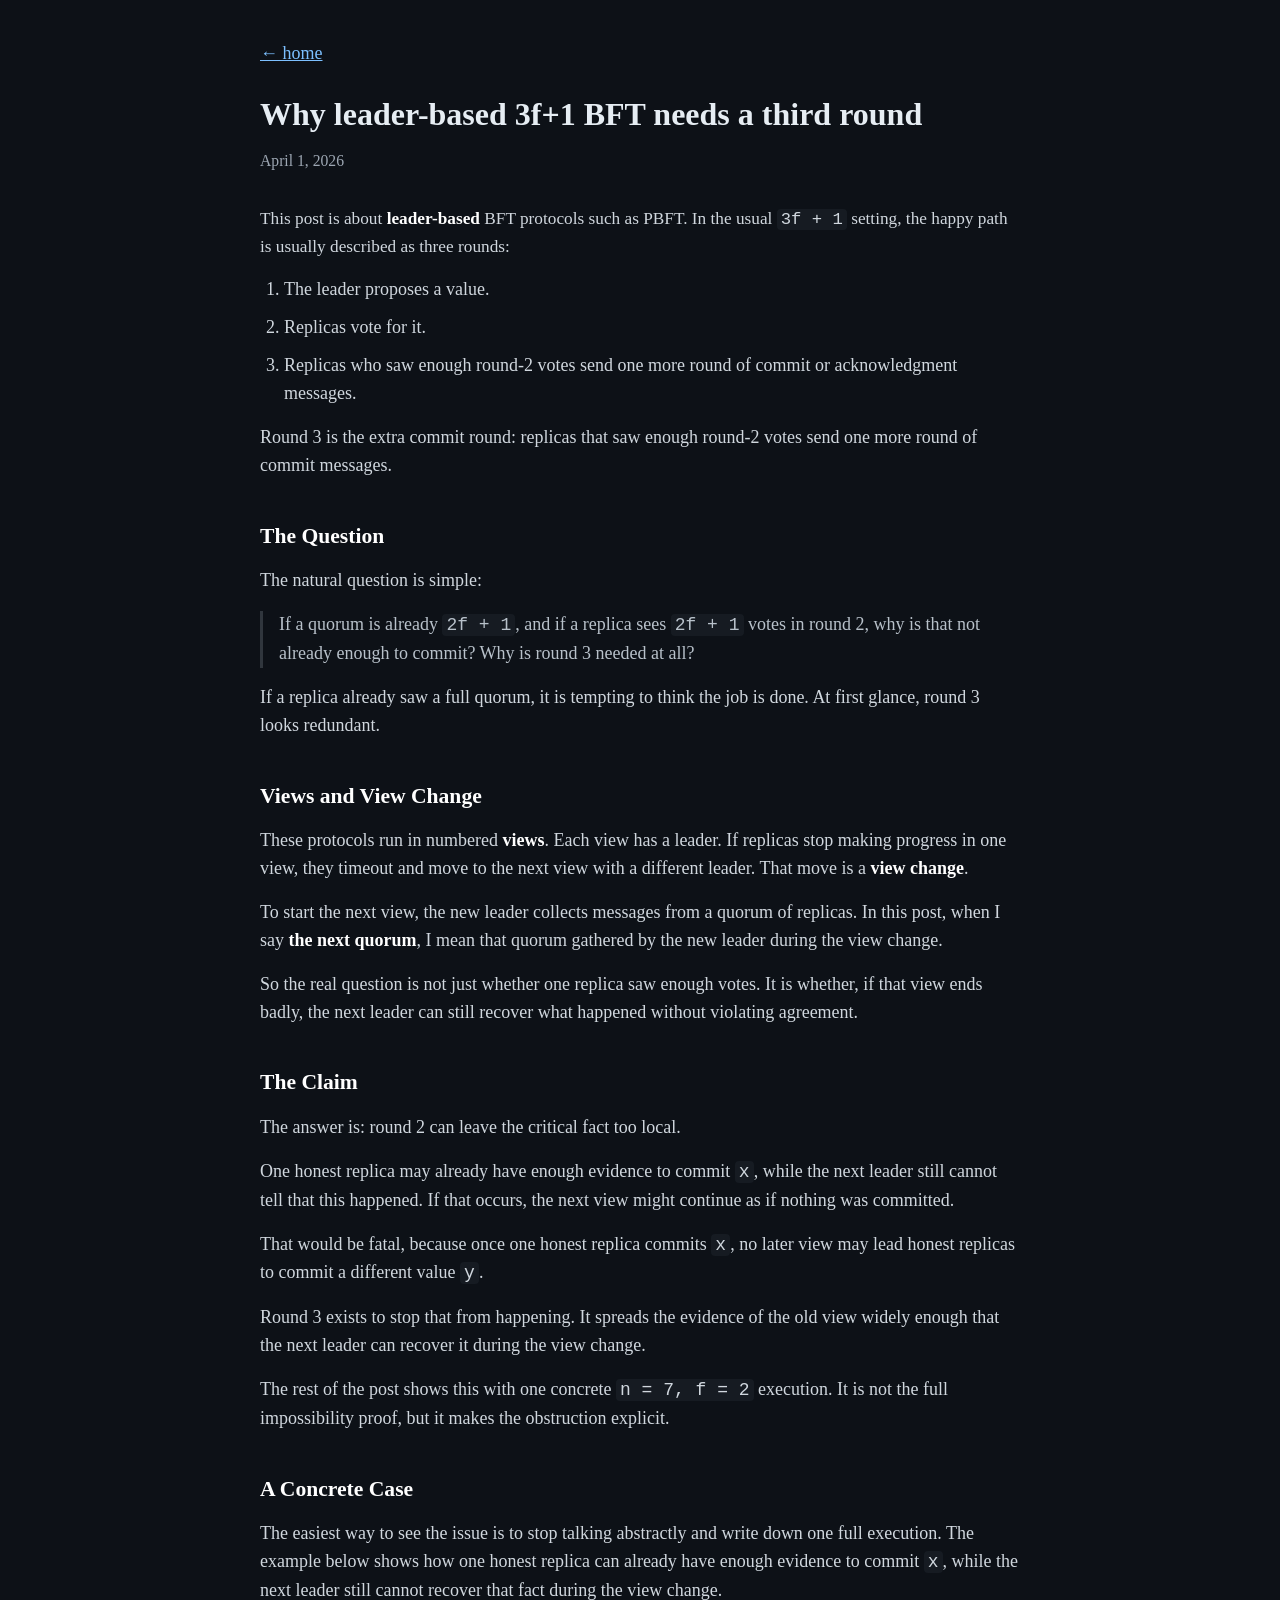
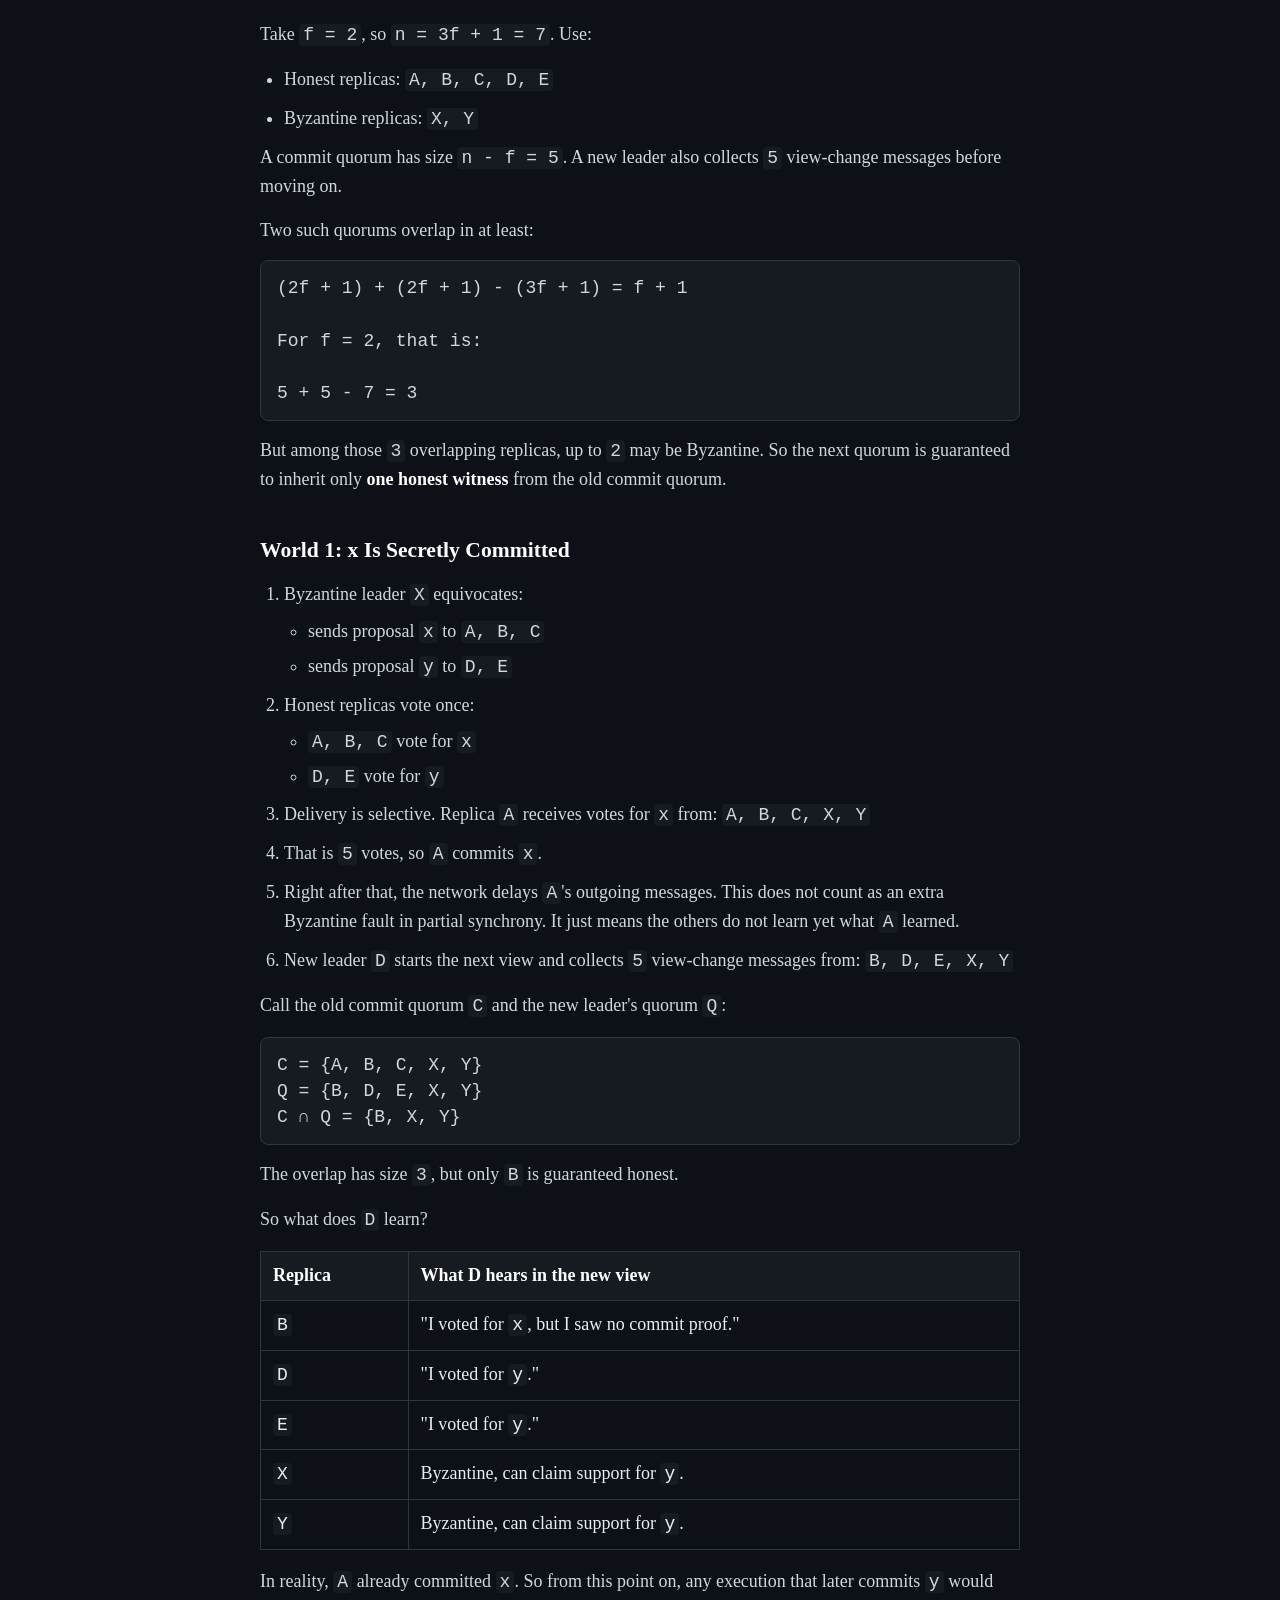
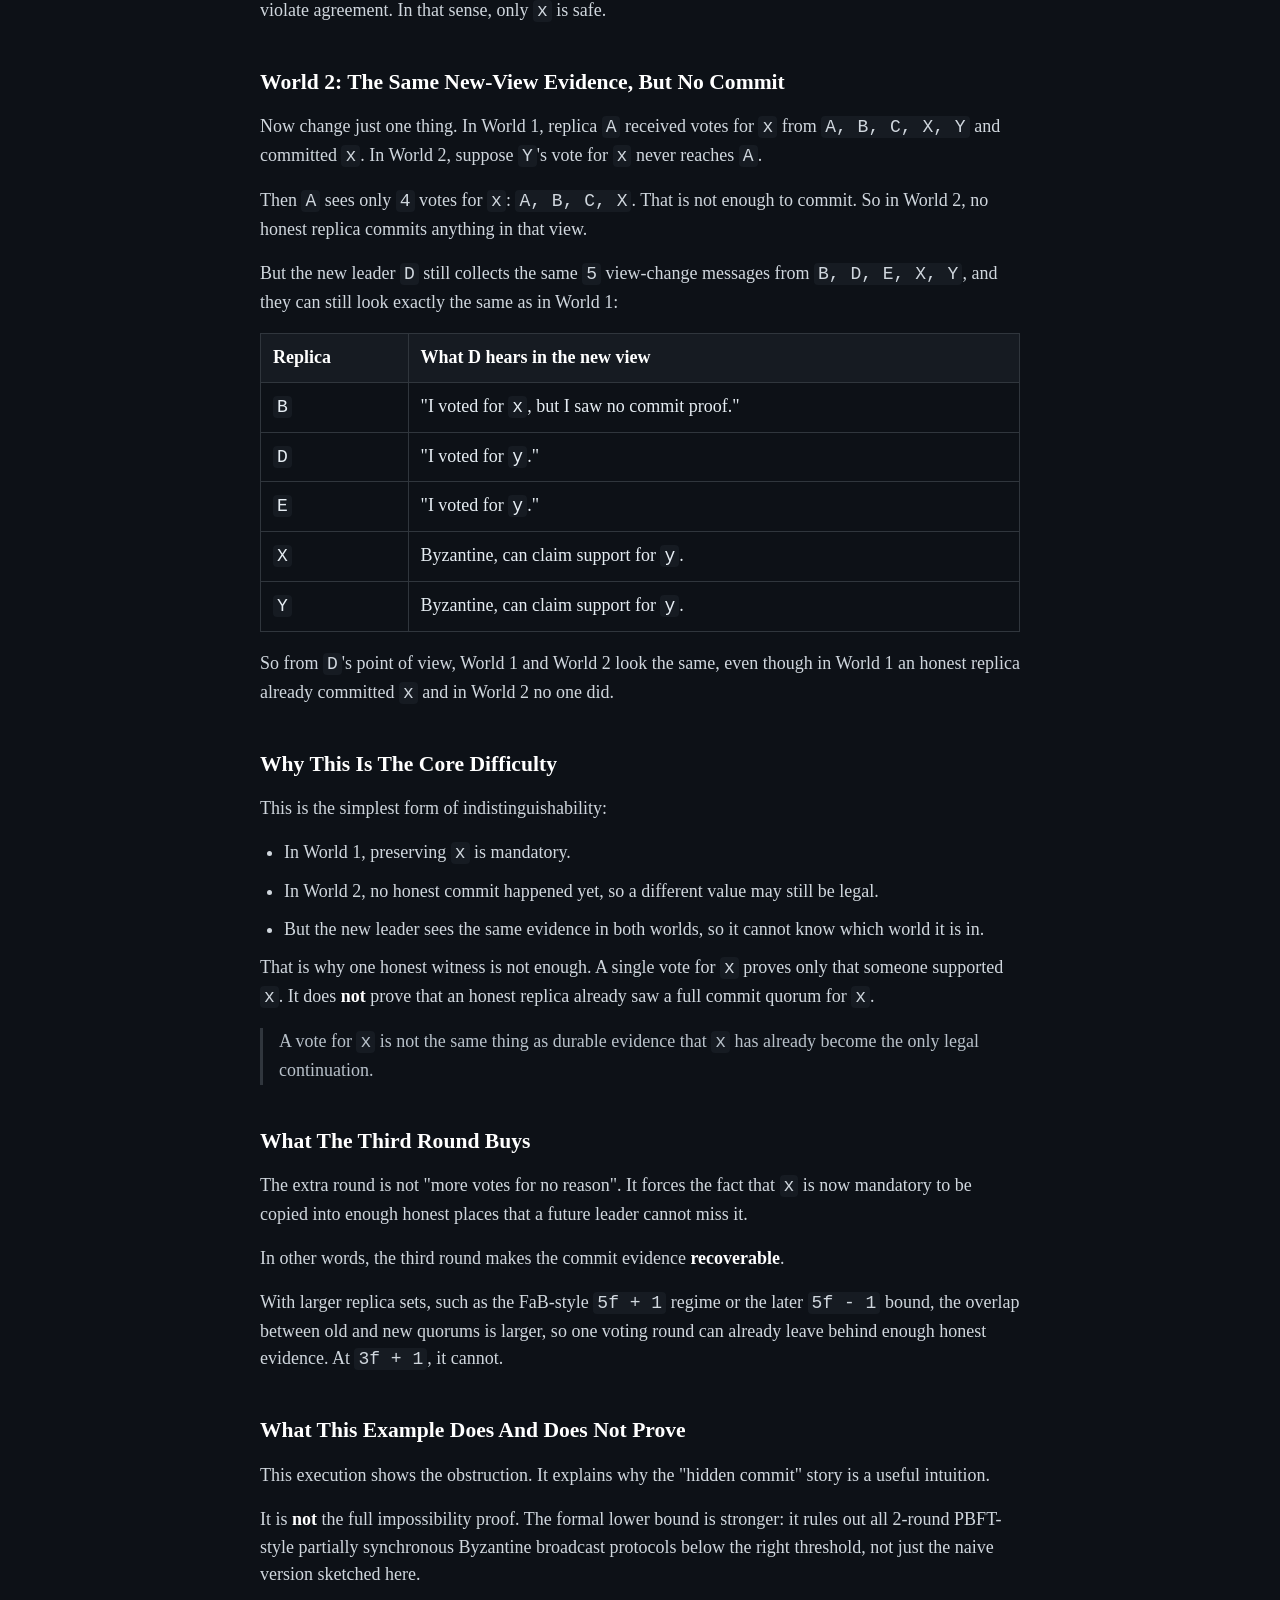
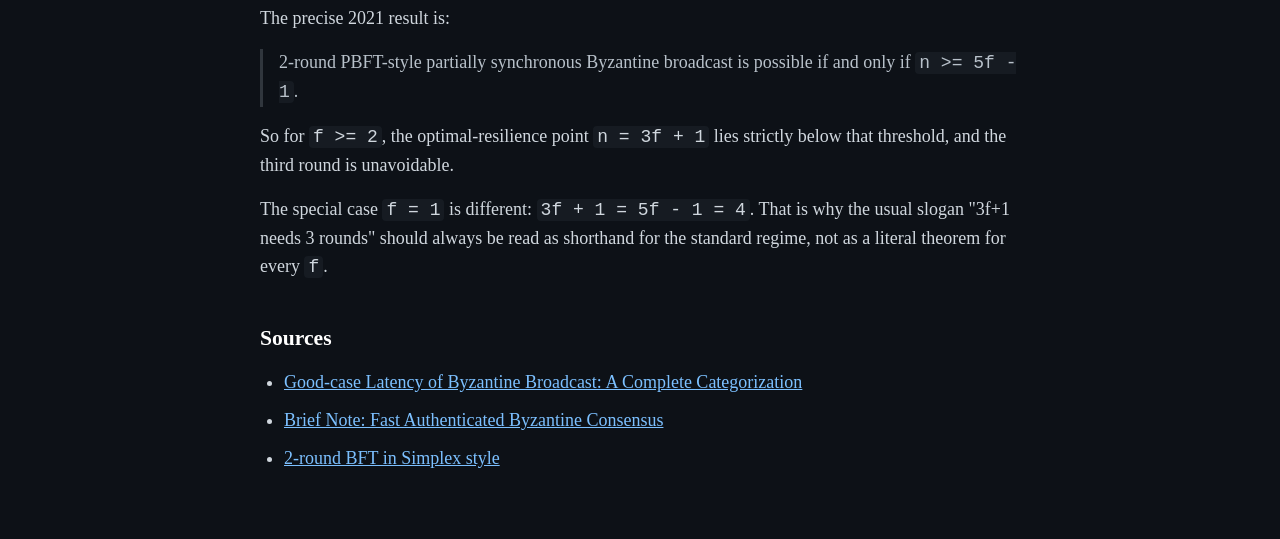
==== why-the-third-round-exists.html @ ae9f23a6 "site: add post on third round in leader-based BFT" ====
<!doctype html>
<html lang="en">
  <head>
    <meta charset="utf-8" />
    <meta name="viewport" content="width=device-width, initial-scale=1" />
    <title>Why leader-based 3f+1 BFT needs a third round</title>
    <meta
      name="description"
      content="A worked n=7, f=2 example for why leader-based, PBFT-style 3f+1 BFT needs a third round."
    />
    <link rel="stylesheet" href="styles.css" />
  </head>
  <body>
    <header>
      <a class="back-link" href="index.html">&larr; home</a>
      <h1>Why leader-based 3f+1 BFT needs a third round</h1>
      <p class="meta">April 1, 2026</p>
    </header>

    <main>
      <section>
        <p class="lede">
          This post is about <strong>leader-based</strong> BFT protocols such as
          PBFT. In the usual <code>3f + 1</code> setting, the happy path is
          usually described as three rounds:
        </p>
        <ol>
          <li>The leader proposes a value.</li>
          <li>Replicas vote for it.</li>
          <li>
            Replicas who saw enough round-2 votes send one more round of commit
            or acknowledgment messages.
          </li>
        </ol>
        <p>
          Round 3 is the extra commit round: replicas that saw enough round-2
          votes send one more round of commit messages.
        </p>
      </section>

      <section>
        <h3>The Question</h3>
        <p>
          The natural question is simple:
        </p>
        <blockquote>
          If a quorum is already <code>2f + 1</code>, and if a replica sees
          <code>2f + 1</code> votes in round 2, why is that not already enough
          to commit? Why is round 3 needed at all?
        </blockquote>
        <p>
          If a replica already saw a full quorum, it is tempting to think the
          job is done. At first glance, round 3 looks redundant.
        </p>
      </section>

      <section>
        <h3>Views and View Change</h3>
        <p>
          These protocols run in numbered <strong>views</strong>. Each view has
          a leader. If replicas stop making progress in one view, they timeout
          and move to the next view with a different leader. That move is a
          <strong>view change</strong>.
        </p>
        <p>
          To start the next view, the new leader collects messages from a quorum
          of replicas. In this post, when I say <strong>the next quorum</strong>,
          I mean that quorum gathered by the new leader during the view change.
        </p>
        <p>
          So the real question is not just whether one replica saw enough votes.
          It is whether, if that view ends badly, the next leader can still
          recover what happened without violating agreement.
        </p>
      </section>

      <section>
        <h3>The Claim</h3>
        <p>
          The answer is: round 2 can leave the critical fact too local.
        </p>
        <p>
          One honest replica may already have enough evidence to commit
          <code>x</code>, while the next leader still cannot tell that this
          happened. If that occurs, the next view might continue as if nothing
          was committed.
        </p>
        <p>
          That would be fatal, because once one honest replica commits
          <code>x</code>, no later view may lead honest replicas to commit a
          different value <code>y</code>.
        </p>
        <p>
          Round 3 exists to stop that from happening. It spreads the evidence of
          the old view widely enough that the next leader can recover it during
          the view change.
        </p>
        <p>
          The rest of the post shows this with one concrete
          <code>n = 7, f = 2</code> execution. It is not the full impossibility
          proof, but it makes the obstruction explicit.
        </p>
      </section>

      <section>
        <h3>A Concrete Case</h3>
        <p>
          The easiest way to see the issue is to stop talking abstractly and
          write down one full execution. The example below shows how one honest
          replica can already have enough evidence to commit <code>x</code>,
          while the next leader still cannot recover that fact during the view
          change.
        </p>
        <p>
          Take <code>f = 2</code>, so <code>n = 3f + 1 = 7</code>. Use:
        </p>
        <ul>
          <li>Honest replicas: <code>A, B, C, D, E</code></li>
          <li>Byzantine replicas: <code>X, Y</code></li>
        </ul>
        <p>
          A commit quorum has size <code>n - f = 5</code>. A new leader also
          collects <code>5</code> view-change messages before moving on.
        </p>
        <p>
          Two such quorums overlap in at least:
        </p>
        <pre><code>(2f + 1) + (2f + 1) - (3f + 1) = f + 1

For f = 2, that is:

5 + 5 - 7 = 3</code></pre>
        <p>
          But among those <code>3</code> overlapping replicas, up to
          <code>2</code> may be Byzantine. So the next quorum is guaranteed to
          inherit only <strong>one honest witness</strong> from the old commit
          quorum.
        </p>
      </section>

      <section>
        <h3>World 1: x Is Secretly Committed</h3>
        <ol>
          <li>
            Byzantine leader <code>X</code> equivocates:
            <ul>
              <li>sends proposal <code>x</code> to <code>A, B, C</code></li>
              <li>sends proposal <code>y</code> to <code>D, E</code></li>
            </ul>
          </li>
          <li>
            Honest replicas vote once:
            <ul>
              <li><code>A, B, C</code> vote for <code>x</code></li>
              <li><code>D, E</code> vote for <code>y</code></li>
            </ul>
          </li>
          <li>
            Delivery is selective. Replica <code>A</code> receives votes for
            <code>x</code> from:
            <code>A, B, C, X, Y</code>
          </li>
          <li>
            That is <code>5</code> votes, so <code>A</code> commits
            <code>x</code>.
          </li>
          <li>
            Right after that, the network delays <code>A</code>'s outgoing
            messages. This does not count as an extra Byzantine fault in partial
            synchrony. It just means the others do not learn yet what
            <code>A</code> learned.
          </li>
          <li>
            New leader <code>D</code> starts the next view and collects
            <code>5</code> view-change messages from:
            <code>B, D, E, X, Y</code>
          </li>
        </ol>

        <p>
          Call the old commit quorum <code>C</code> and the new leader's quorum
          <code>Q</code>:
        </p>
        <pre><code>C = {A, B, C, X, Y}
Q = {B, D, E, X, Y}
C ∩ Q = {B, X, Y}</code></pre>
        <p>
          The overlap has size <code>3</code>, but only <code>B</code> is
          guaranteed honest.
        </p>
        <p>
          So what does <code>D</code> learn?
        </p>
        <table>
          <thead>
            <tr>
              <th>Replica</th>
              <th>What D hears in the new view</th>
            </tr>
          </thead>
          <tbody>
            <tr>
              <td><code>B</code></td>
              <td>"I voted for <code>x</code>, but I saw no commit proof."</td>
            </tr>
            <tr>
              <td><code>D</code></td>
              <td>"I voted for <code>y</code>."</td>
            </tr>
            <tr>
              <td><code>E</code></td>
              <td>"I voted for <code>y</code>."</td>
            </tr>
            <tr>
              <td><code>X</code></td>
              <td>Byzantine, can claim support for <code>y</code>.</td>
            </tr>
            <tr>
              <td><code>Y</code></td>
              <td>Byzantine, can claim support for <code>y</code>.</td>
            </tr>
          </tbody>
        </table>
        <p>
          In reality, <code>A</code> already committed <code>x</code>. So from
          this point on, any execution that later commits <code>y</code> would
          violate agreement. In that sense, only <code>x</code> is safe.
        </p>
      </section>

      <section>
        <h3>World 2: The Same New-View Evidence, But No Commit</h3>
        <p>
          Now change just one thing. In World 1, replica <code>A</code>
          received votes for <code>x</code> from
          <code>A, B, C, X, Y</code> and committed <code>x</code>. In World 2,
          suppose <code>Y</code>'s vote for <code>x</code> never reaches
          <code>A</code>.
        </p>
        <p>
          Then <code>A</code> sees only <code>4</code> votes for
          <code>x</code>:
          <code>A, B, C, X</code>. That is not enough to commit. So in World 2,
          no honest replica commits anything in that view.
        </p>
        <p>
          But the new leader <code>D</code> still collects the same
          <code>5</code> view-change messages from
          <code>B, D, E, X, Y</code>, and they can still look exactly the same
          as in World 1:
        </p>
        <table>
          <thead>
            <tr>
              <th>Replica</th>
              <th>What D hears in the new view</th>
            </tr>
          </thead>
          <tbody>
            <tr>
              <td><code>B</code></td>
              <td>"I voted for <code>x</code>, but I saw no commit proof."</td>
            </tr>
            <tr>
              <td><code>D</code></td>
              <td>"I voted for <code>y</code>."</td>
            </tr>
            <tr>
              <td><code>E</code></td>
              <td>"I voted for <code>y</code>."</td>
            </tr>
            <tr>
              <td><code>X</code></td>
              <td>Byzantine, can claim support for <code>y</code>.</td>
            </tr>
            <tr>
              <td><code>Y</code></td>
              <td>Byzantine, can claim support for <code>y</code>.</td>
            </tr>
          </tbody>
        </table>
        <p>
          So from <code>D</code>'s point of view, World 1 and World 2 look the
          same, even though in World 1 an honest replica already committed
          <code>x</code> and in World 2 no one did.
        </p>
      </section>

      <section>
        <h3>Why This Is The Core Difficulty</h3>
        <p>
          This is the simplest form of indistinguishability:
        </p>
        <ul>
          <li>In World 1, preserving <code>x</code> is mandatory.</li>
          <li>
            In World 2, no honest commit happened yet, so a different value may
            still be legal.
          </li>
          <li>
            But the new leader sees the same evidence in both worlds, so it
            cannot know which world it is in.
          </li>
        </ul>
        <p>
          That is why one honest witness is not enough. A single vote for
          <code>x</code> proves only that someone supported <code>x</code>. It
          does <strong>not</strong> prove that an honest replica already saw a
          full commit quorum for <code>x</code>.
        </p>
        <blockquote>
          A vote for <code>x</code> is not the same thing as durable evidence
          that <code>x</code> has already become the only legal continuation.
        </blockquote>
      </section>

      <section>
        <h3>What The Third Round Buys</h3>
        <p>
          The extra round is not "more votes for no reason". It forces the fact
          that <code>x</code> is now mandatory to be copied into enough honest
          places that a future leader cannot miss it.
        </p>
        <p>
          In other words, the third round makes the commit evidence
          <strong>recoverable</strong>.
        </p>
        <p>
          With larger replica sets, such as the FaB-style
          <code>5f + 1</code> regime or the later <code>5f - 1</code> bound, the
          overlap between old and new quorums is larger, so one voting round can
          already leave behind enough honest evidence. At <code>3f + 1</code>,
          it cannot.
        </p>
      </section>

      <section>
        <h3>What This Example Does And Does Not Prove</h3>
        <p>
          This execution shows the obstruction. It explains why the "hidden
          commit" story is a useful intuition.
        </p>
        <p>
          It is <strong>not</strong> the full impossibility proof. The formal
          lower bound is stronger: it rules out all 2-round PBFT-style partially
          synchronous Byzantine broadcast protocols below the right threshold,
          not just the naive version sketched here.
        </p>
        <p>
          The precise 2021 result is:
        </p>
        <blockquote>
          2-round PBFT-style partially synchronous Byzantine broadcast is
          possible if and only if <code>n &gt;= 5f - 1</code>.
        </blockquote>
        <p>
          So for <code>f &gt;= 2</code>, the optimal-resilience point
          <code>n = 3f + 1</code> lies strictly below that threshold, and the
          third round is unavoidable.
        </p>
        <p>
          The special case <code>f = 1</code> is different:
          <code>3f + 1 = 5f - 1 = 4</code>. That is why the usual slogan "3f+1
          needs 3 rounds" should always be read as shorthand for the standard
          regime, not as a literal theorem for every <code>f</code>.
        </p>
      </section>

      <section>
        <h3>Sources</h3>
        <ul>
          <li>
            <a href="https://arxiv.org/abs/2102.07240">
              Good-case Latency of Byzantine Broadcast: A Complete
              Categorization
            </a>
          </li>
          <li>
            <a href="https://arxiv.org/abs/2102.07932">
              Brief Note: Fast Authenticated Byzantine Consensus
            </a>
          </li>
          <li>
            <a
              href="https://decentralizedthoughts.github.io/2025-07-18-two-round-Simplex/"
            >
              2-round BFT in Simplex style
            </a>
          </li>
        </ul>
      </section>
    </main>
  </body>
</html>
---- styles.css ----
html {
  scroll-behavior: smooth;
}

body {
  max-width: 760px;
  margin: 0 auto;
  padding: 40px 20px 56px;
  background: #0d1117;
  color: #e6edf3;
  font-family: Georgia, "Times New Roman", serif;
  font-size: 18px;
  line-height: 1.55;
}

a {
  color: #7cc0ff;
  text-decoration: underline;
}

h1,
h2,
h3 {
  margin: 0;
  font-weight: 700;
}

header {
  margin-bottom: 32px;
}

h1 {
  font-size: 2rem;
}

h2 {
  margin-top: 8px;
  font-size: 1.1rem;
  font-weight: 400;
}

h2 a {
  margin-right: 12px;
}

h3 {
  margin-bottom: 14px;
  font-size: 1.35rem;
}

p {
  margin: 0 0 16px;
}

h2 {
  color: #9da7b3;
}

h3 {
  color: #ffffff;
}

li,
p {
  color: #d0d7de;
}

strong {
  color: #ffffff;
}

ul {
  margin: 0;
  padding-left: 24px;
}

li {
  margin-bottom: 10px;
}

li ul {
  margin-top: 8px;
}

li ul li {
  margin-bottom: 6px;
}

section + section {
  margin-top: 40px;
}

.meta {
  margin: 10px 0 0;
  color: #9da7b3;
  font-size: 0.98rem;
}

.lede {
  font-size: 1.08rem;
}

.back-link {
  display: inline-block;
  margin-bottom: 22px;
}

pre,
code {
  font-family: "SFMono-Regular", SFMono-Regular, Consolas, "Liberation Mono",
    Menlo, monospace;
}

code {
  padding: 1px 4px;
  background: #161b22;
  border-radius: 4px;
}

pre {
  overflow-x: auto;
  margin: 0 0 16px;
  padding: 14px 16px;
  background: #161b22;
  border: 1px solid #30363d;
  border-radius: 8px;
  line-height: 1.45;
  color: #d0d7de;
}

pre code {
  padding: 0;
  background: transparent;
}

ol {
  margin: 0 0 16px;
  padding-left: 24px;
}

ol li {
  margin-bottom: 10px;
  color: #d0d7de;
}

blockquote {
  margin: 0 0 16px;
  padding-left: 16px;
  border-left: 3px solid #30363d;
  color: #b8c1ca;
}

hr {
  margin: 28px 0;
  border: 0;
  border-top: 1px solid #30363d;
}

table {
  width: 100%;
  margin: 0 0 18px;
  border-collapse: collapse;
}

th,
td {
  padding: 10px 12px;
  border: 1px solid #30363d;
  text-align: left;
  vertical-align: top;
}

th {
  color: #ffffff;
  background: #161b22;
}

@media (max-width: 640px) {
  body {
    padding: 28px 16px 40px;
    font-size: 17px;
  }

  h1 {
    font-size: 1.75rem;
  }
}
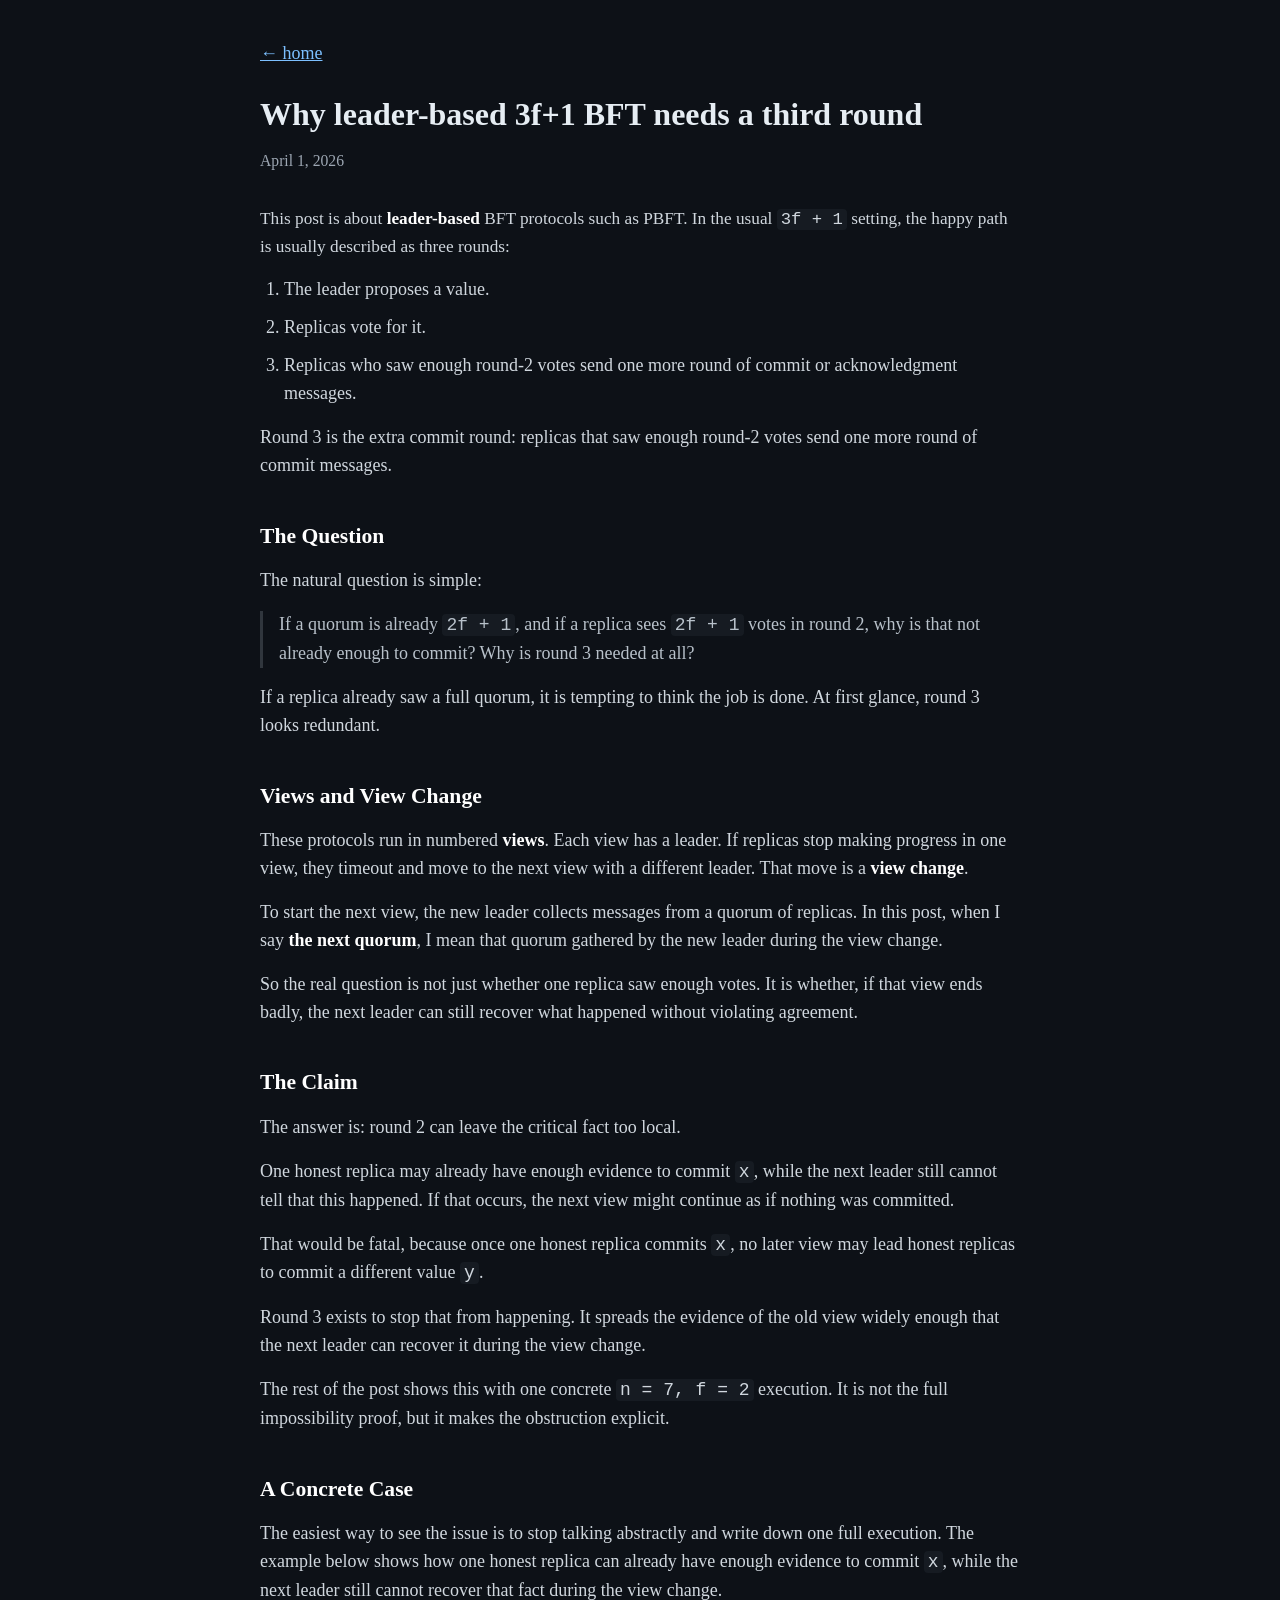
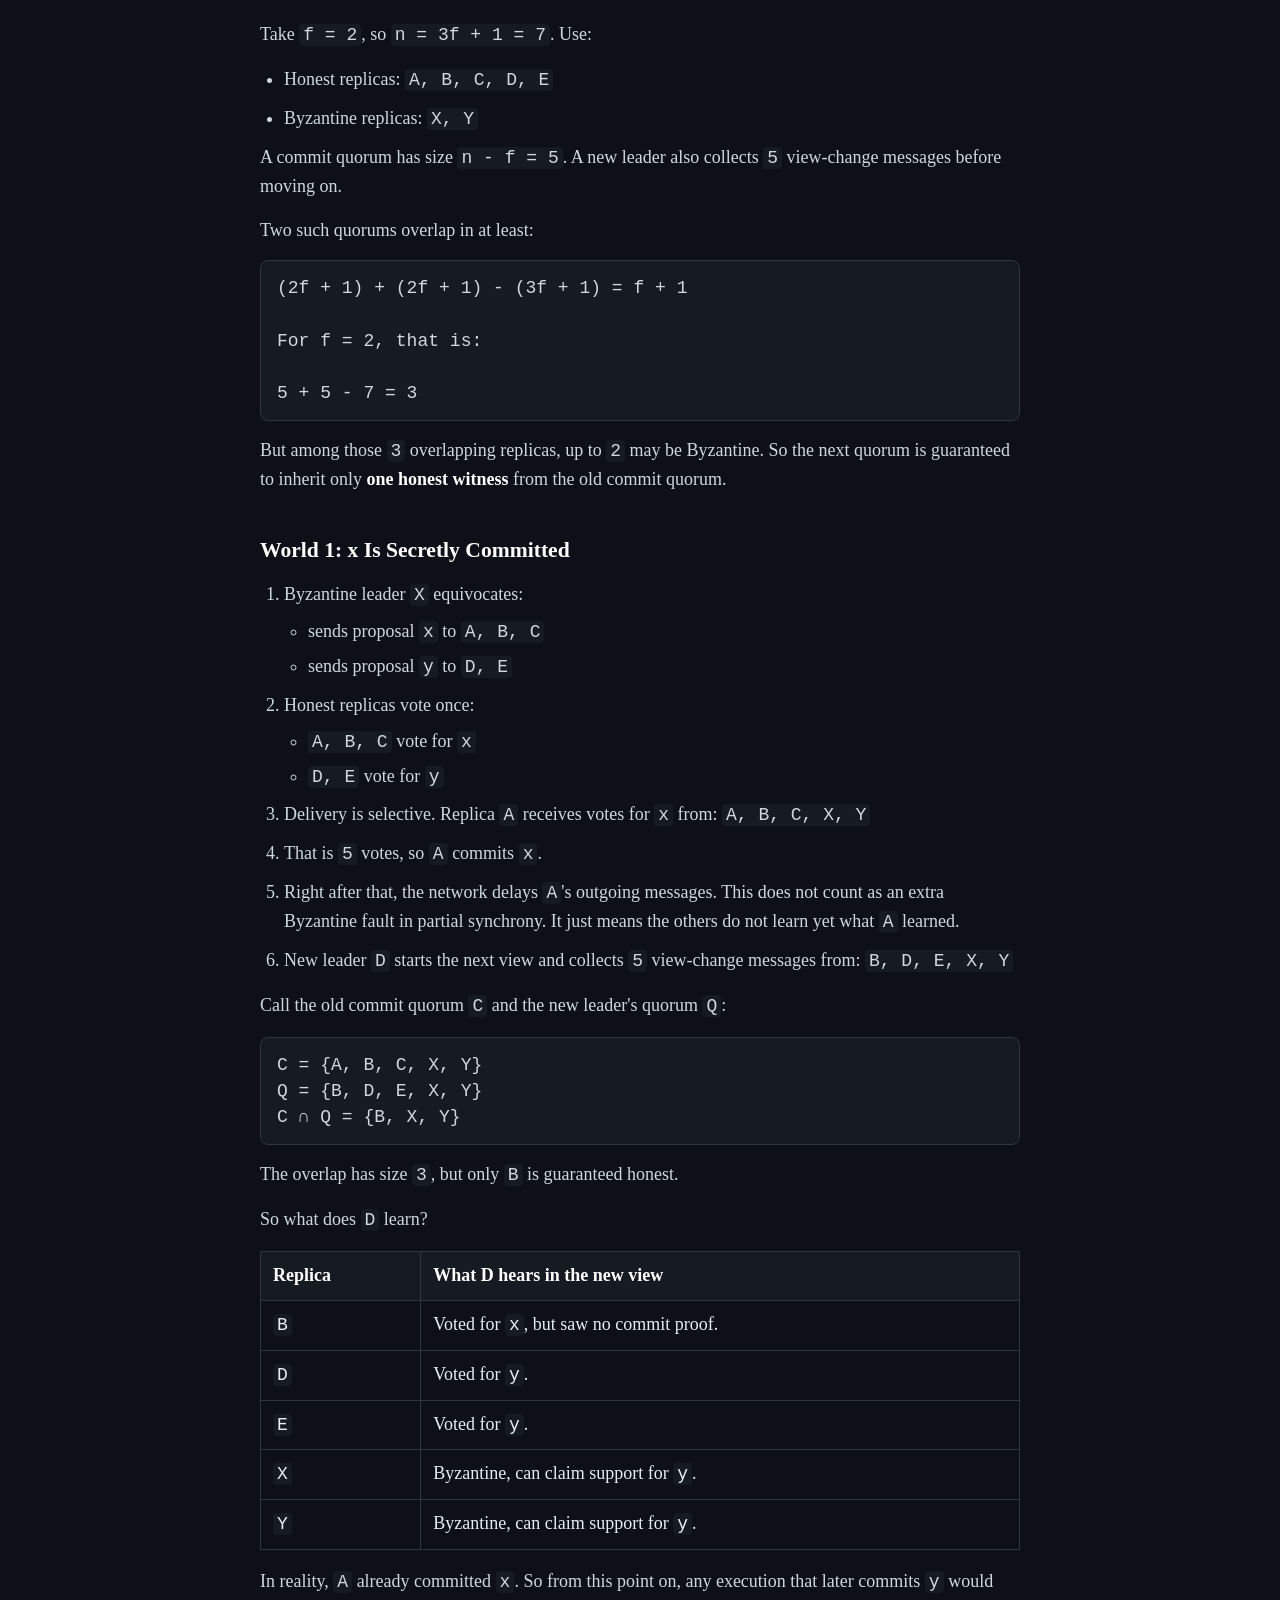
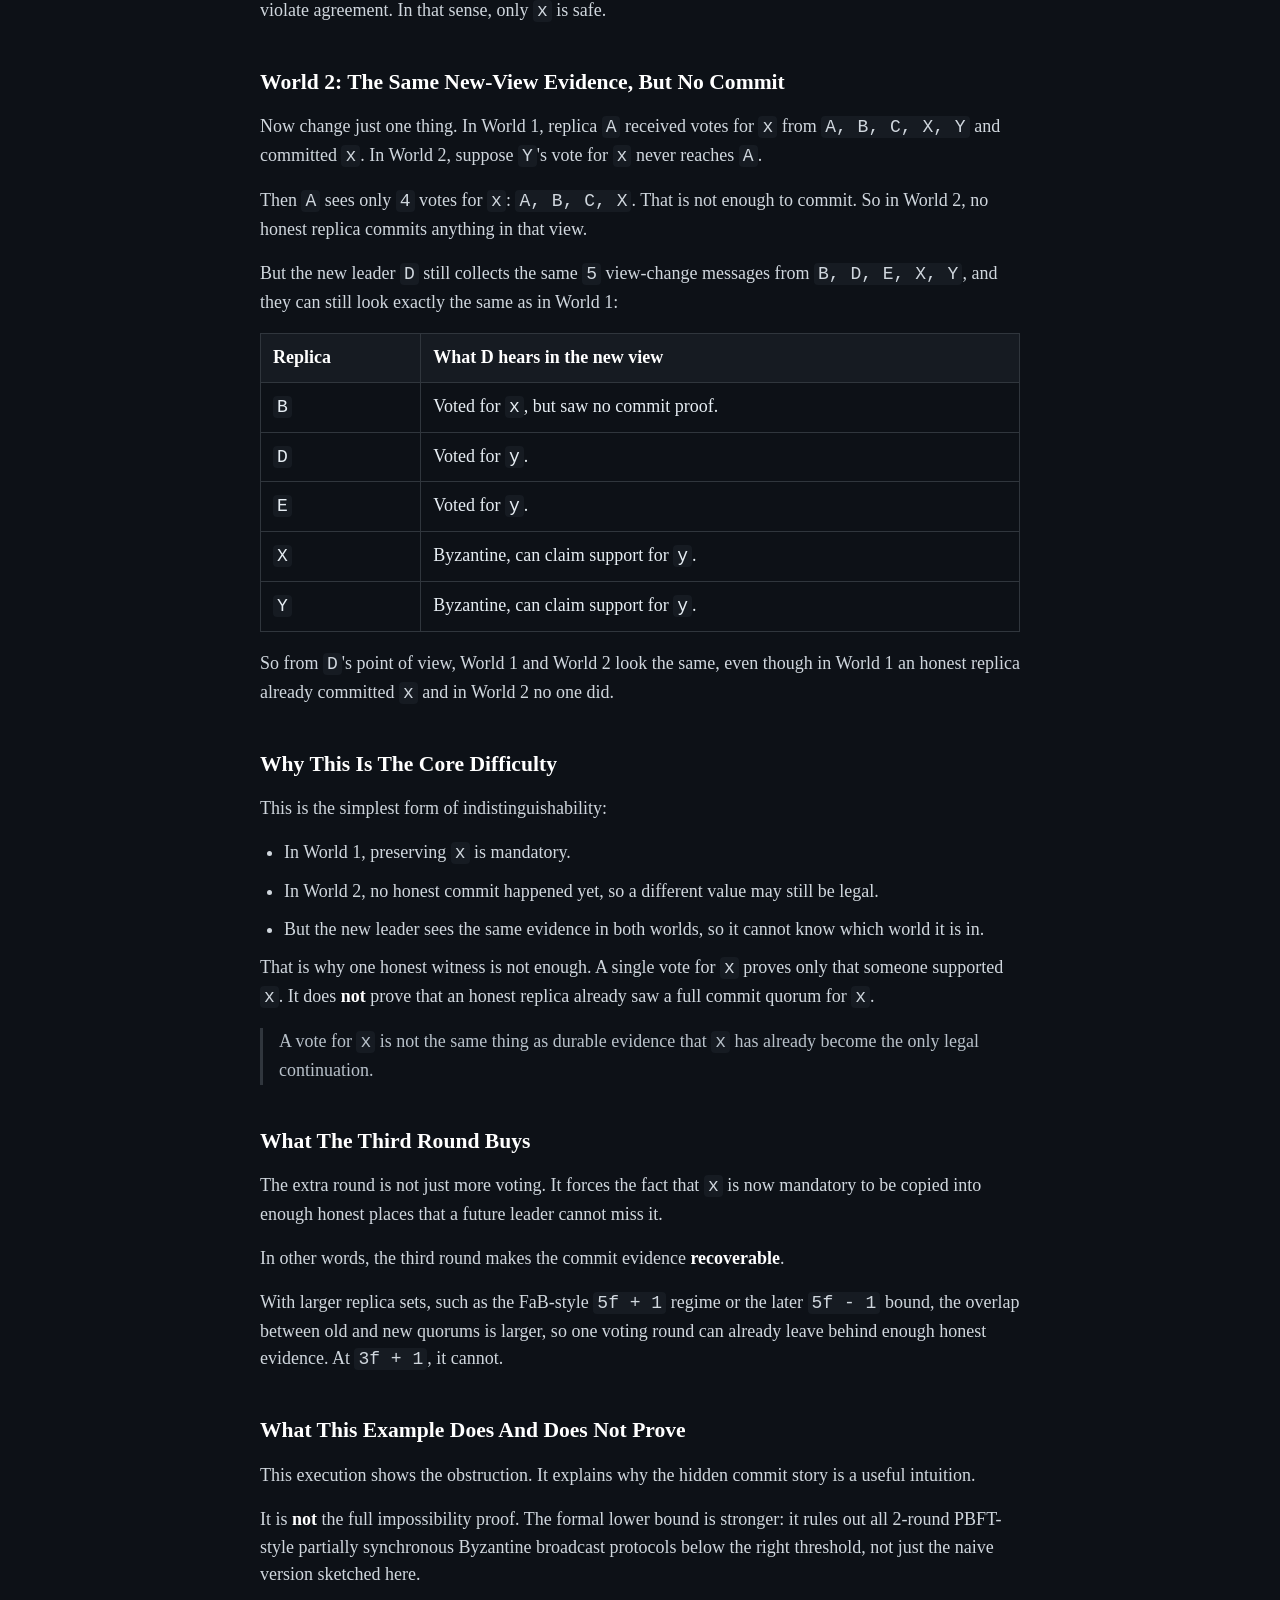
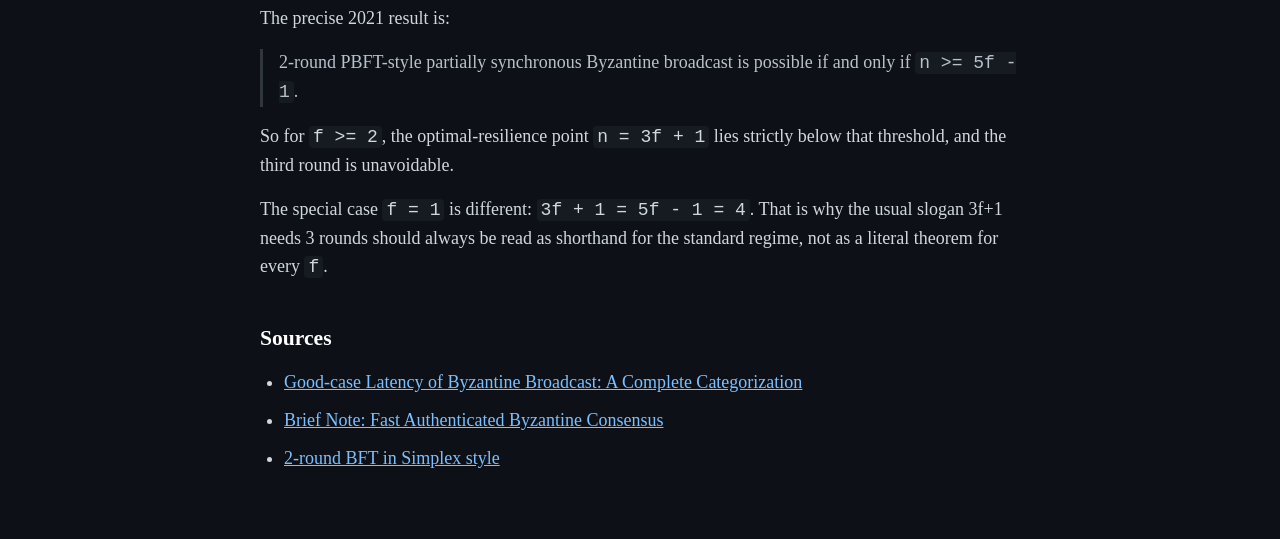
==== commit 36149228: "site: refine BFT post wording" ====
--- a/why-the-third-round-exists.html
+++ b/why-the-third-round-exists.html
@@ -201,15 +201,15 @@
           <tbody>
             <tr>
               <td><code>B</code></td>
-              <td>"I voted for <code>x</code>, but I saw no commit proof."</td>
+              <td>Voted for <code>x</code>, but saw no commit proof.</td>
             </tr>
             <tr>
               <td><code>D</code></td>
-              <td>"I voted for <code>y</code>."</td>
+              <td>Voted for <code>y</code>.</td>
             </tr>
             <tr>
               <td><code>E</code></td>
-              <td>"I voted for <code>y</code>."</td>
+              <td>Voted for <code>y</code>.</td>
             </tr>
             <tr>
               <td><code>X</code></td>
@@ -259,15 +259,15 @@
           <tbody>
             <tr>
               <td><code>B</code></td>
-              <td>"I voted for <code>x</code>, but I saw no commit proof."</td>
+              <td>Voted for <code>x</code>, but saw no commit proof.</td>
             </tr>
             <tr>
               <td><code>D</code></td>
-              <td>"I voted for <code>y</code>."</td>
+              <td>Voted for <code>y</code>.</td>
             </tr>
             <tr>
               <td><code>E</code></td>
-              <td>"I voted for <code>y</code>."</td>
+              <td>Voted for <code>y</code>.</td>
             </tr>
             <tr>
               <td><code>X</code></td>
@@ -317,7 +317,7 @@
       <section>
         <h3>What The Third Round Buys</h3>
         <p>
-          The extra round is not "more votes for no reason". It forces the fact
+          The extra round is not just more voting. It forces the fact
           that <code>x</code> is now mandatory to be copied into enough honest
           places that a future leader cannot miss it.
         </p>
@@ -337,8 +337,8 @@
       <section>
         <h3>What This Example Does And Does Not Prove</h3>
         <p>
-          This execution shows the obstruction. It explains why the "hidden
-          commit" story is a useful intuition.
+          This execution shows the obstruction. It explains why the hidden
+          commit story is a useful intuition.
         </p>
         <p>
           It is <strong>not</strong> the full impossibility proof. The formal
@@ -360,8 +360,8 @@
         </p>
         <p>
           The special case <code>f = 1</code> is different:
-          <code>3f + 1 = 5f - 1 = 4</code>. That is why the usual slogan "3f+1
-          needs 3 rounds" should always be read as shorthand for the standard
+          <code>3f + 1 = 5f - 1 = 4</code>. That is why the usual slogan 3f+1
+          needs 3 rounds should always be read as shorthand for the standard
           regime, not as a literal theorem for every <code>f</code>.
         </p>
       </section>
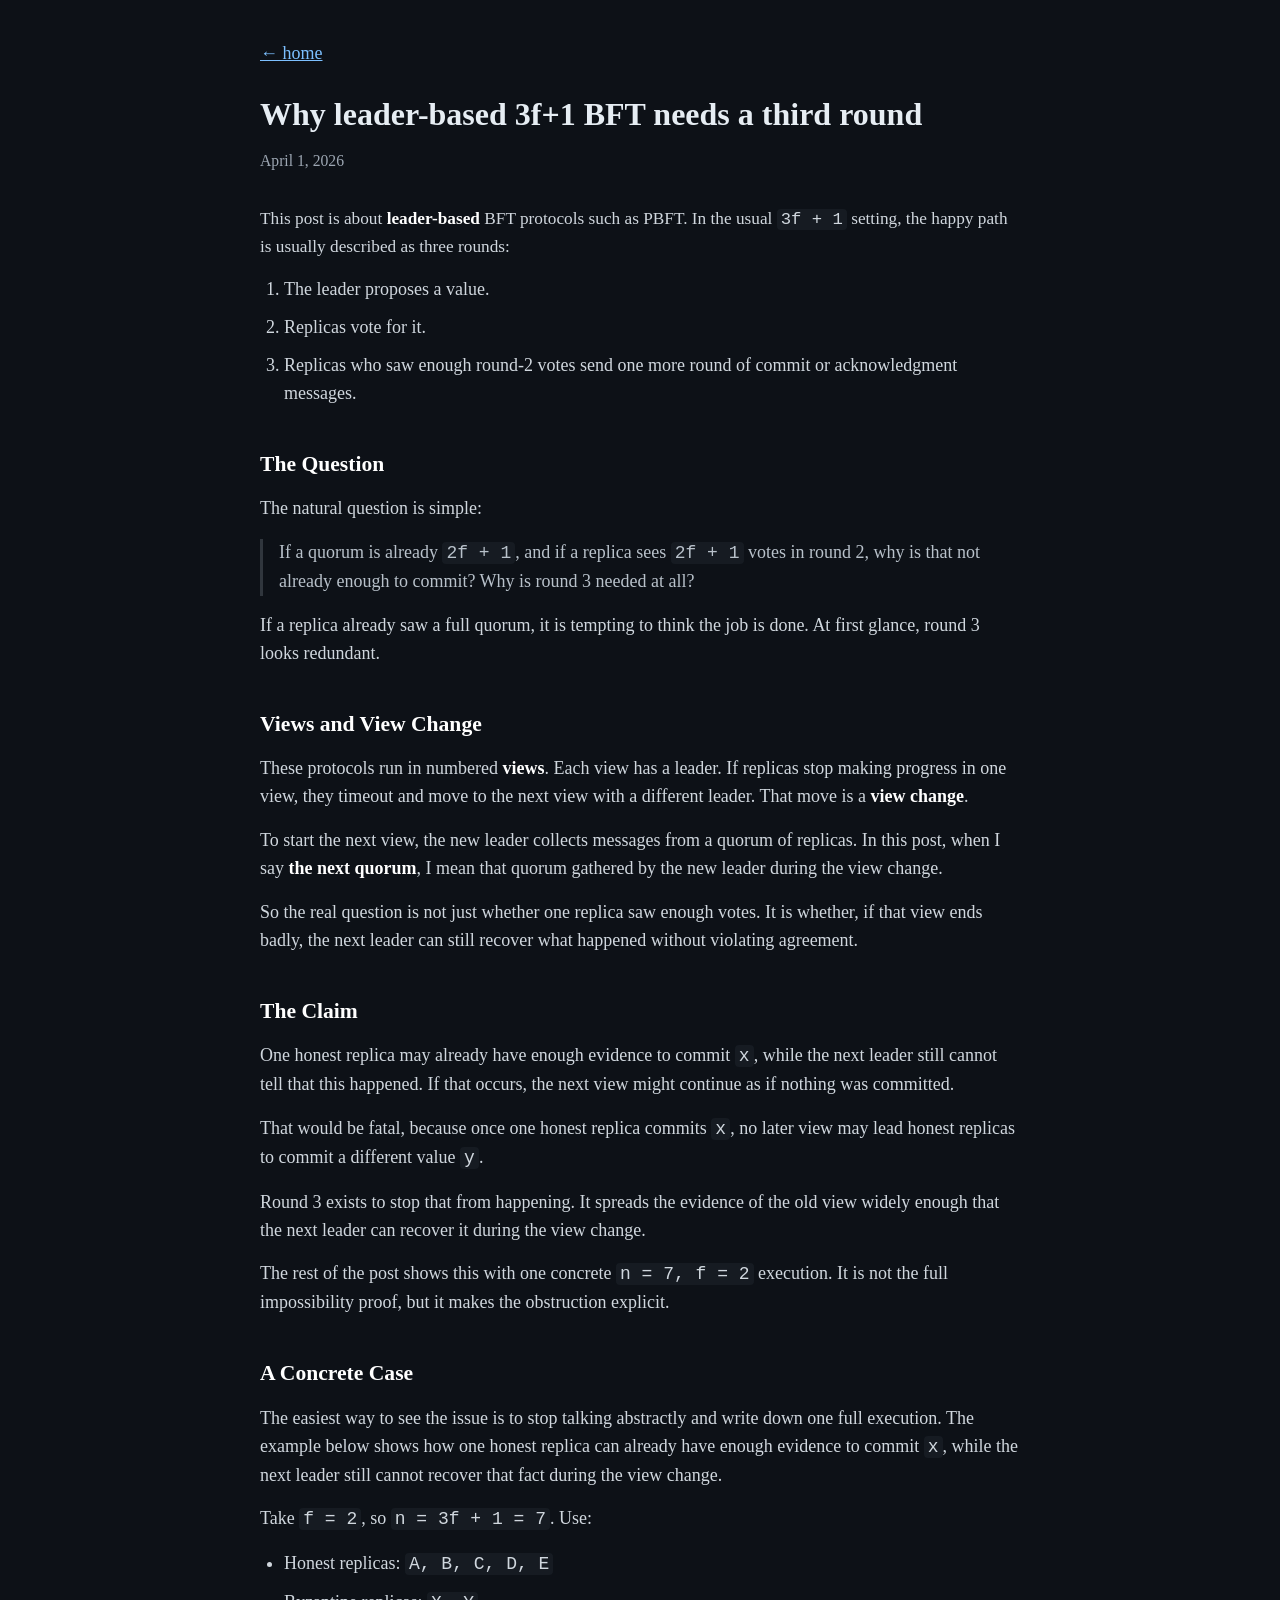
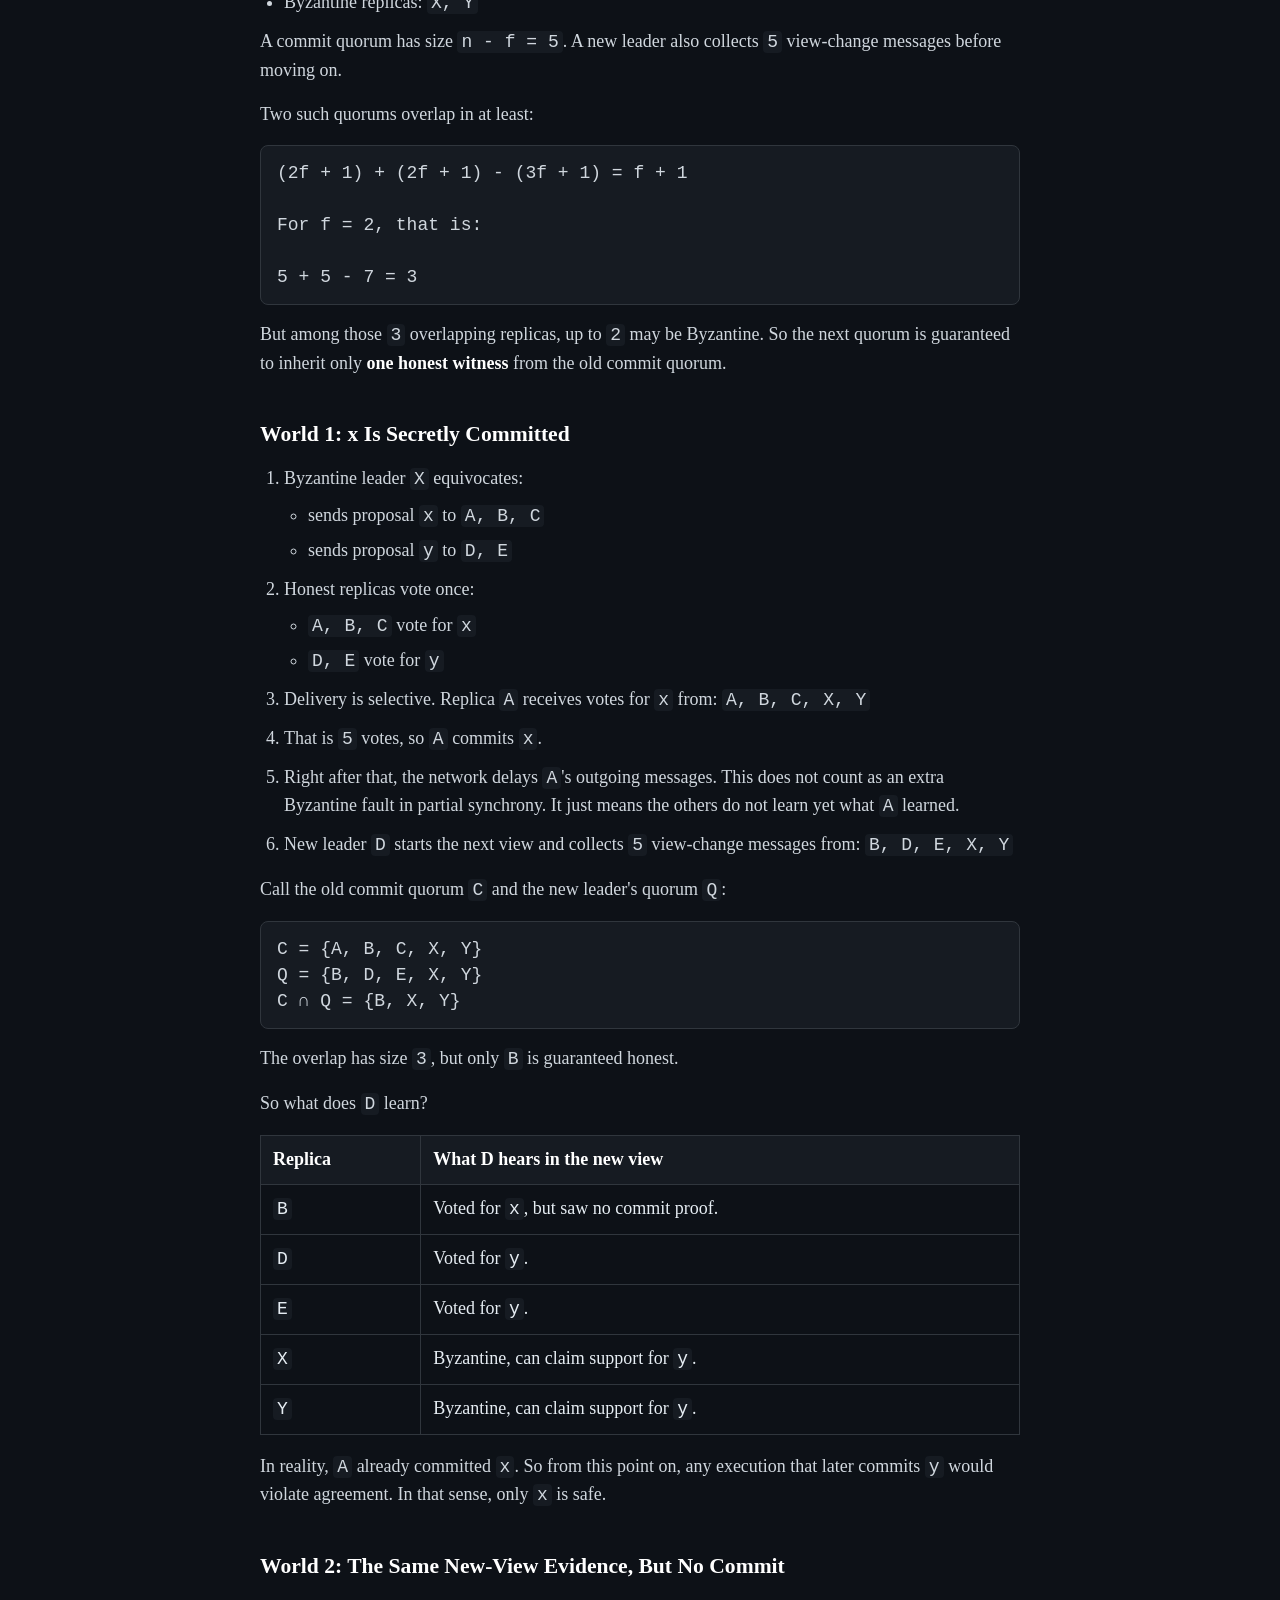
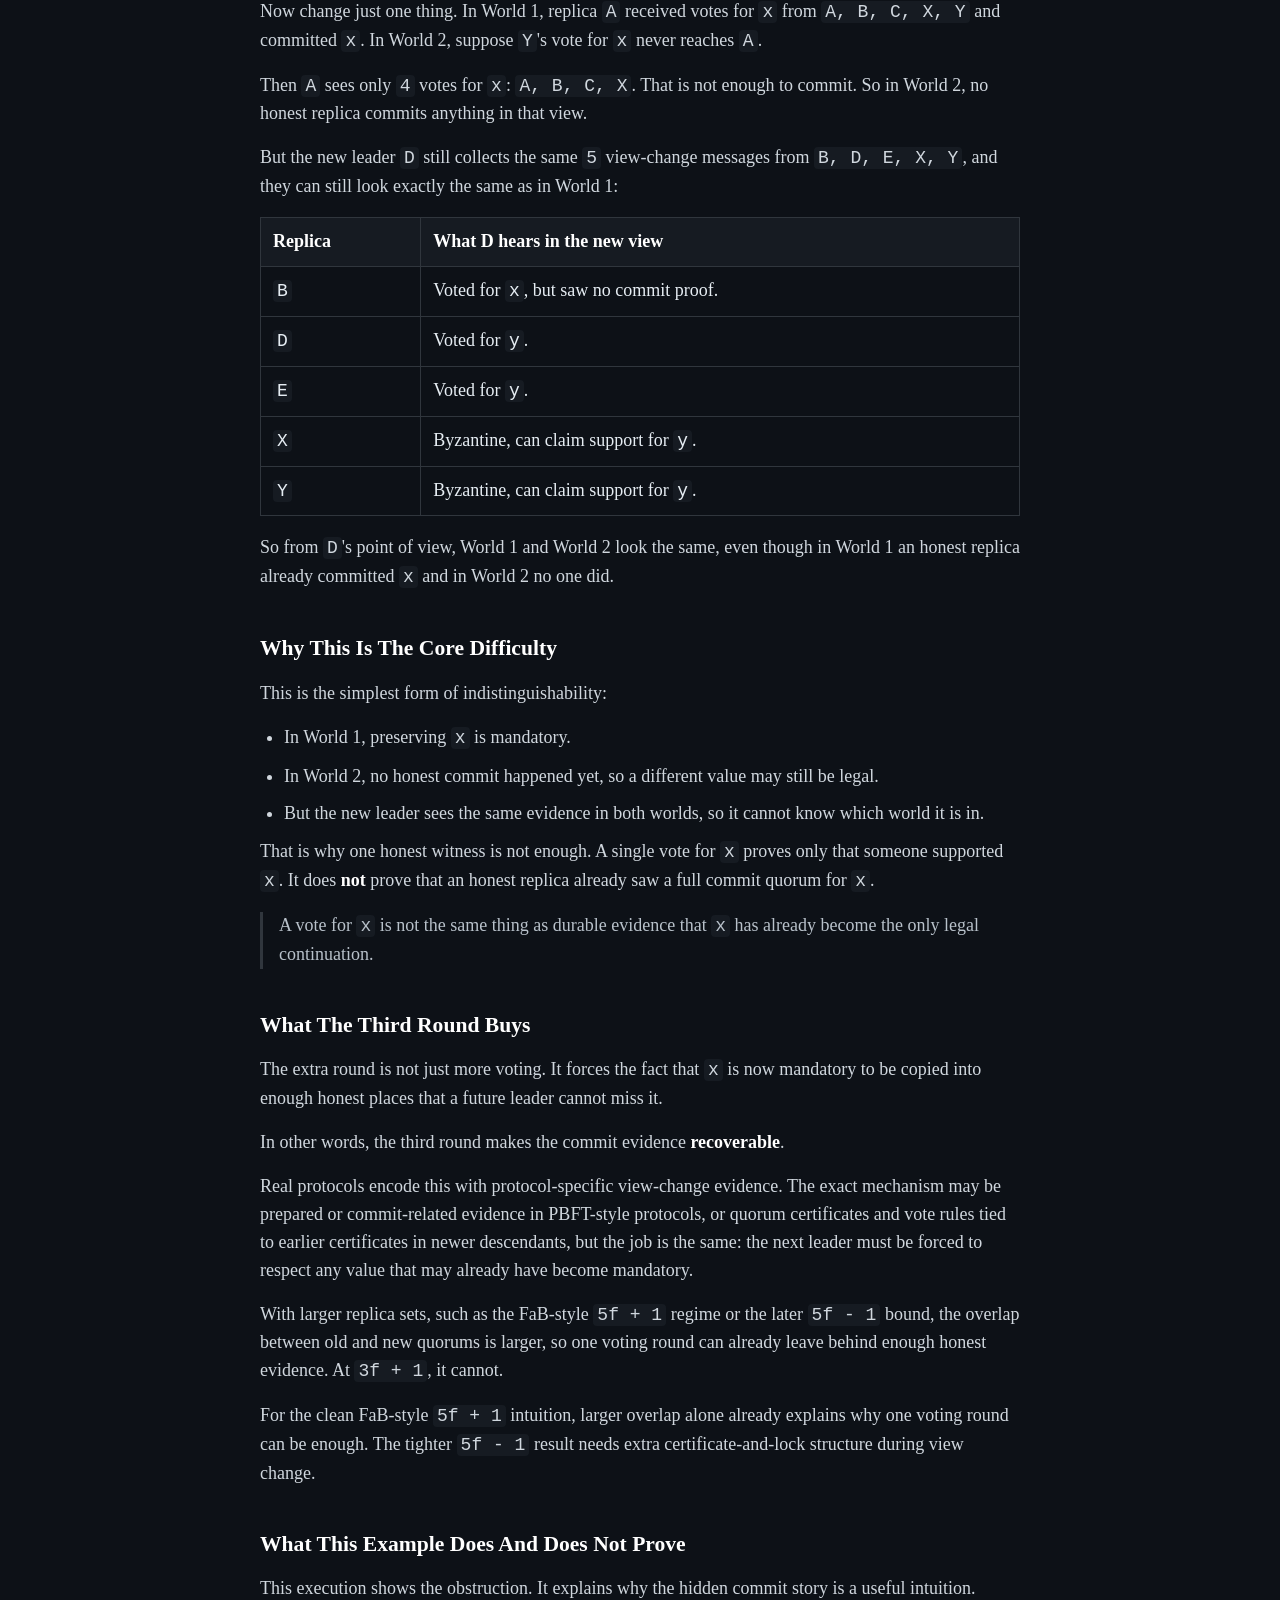
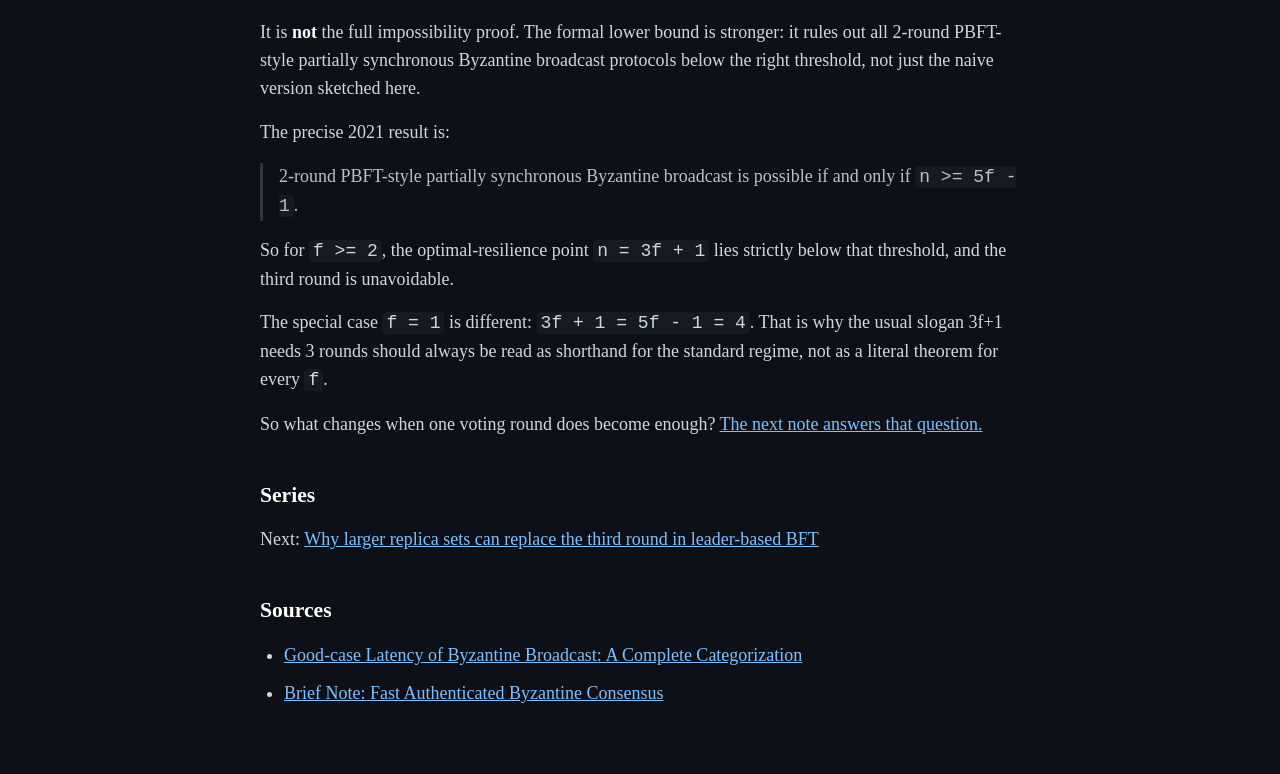
==== commit b415e910: "site: refine third-round BFT note" ====
--- a/why-the-third-round-exists.html
+++ b/why-the-third-round-exists.html
@@ -32,10 +32,6 @@
             or acknowledgment messages.
           </li>
         </ol>
-        <p>
-          Round 3 is the extra commit round: replicas that saw enough round-2
-          votes send one more round of commit messages.
-        </p>
       </section>
 
       <section>
@@ -77,9 +73,6 @@
       <section>
         <h3>The Claim</h3>
         <p>
-          The answer is: round 2 can leave the critical fact too local.
-        </p>
-        <p>
           One honest replica may already have enough evidence to commit
           <code>x</code>, while the next leader still cannot tell that this
           happened. If that occurs, the next view might continue as if nothing
@@ -326,12 +319,26 @@
           <strong>recoverable</strong>.
         </p>
         <p>
+          Real protocols encode this with protocol-specific view-change
+          evidence. The exact mechanism may be prepared or commit-related
+          evidence in PBFT-style protocols, or quorum certificates and vote
+          rules tied to earlier certificates in newer descendants, but the job
+          is the same: the next leader must be forced to respect any value that
+          may already have become mandatory.
+        </p>
+        <p>
           With larger replica sets, such as the FaB-style
           <code>5f + 1</code> regime or the later <code>5f - 1</code> bound, the
           overlap between old and new quorums is larger, so one voting round can
           already leave behind enough honest evidence. At <code>3f + 1</code>,
           it cannot.
         </p>
+        <p>
+          For the clean FaB-style <code>5f + 1</code> intuition, larger
+          overlap alone already explains why one voting round can be enough.
+          The tighter <code>5f - 1</code> result needs extra
+          certificate-and-lock structure during view change.
+        </p>
       </section>
 
       <section>
@@ -364,6 +371,23 @@
           needs 3 rounds should always be read as shorthand for the standard
           regime, not as a literal theorem for every <code>f</code>.
         </p>
+        <p>
+          So what changes when one voting round does become enough?
+          <a href="why-5f-plus-1-helps-two-round-bft.html">
+            The next note answers that question.
+          </a>
+        </p>
+      </section>
+
+      <section>
+        <h3>Series</h3>
+        <p>
+          Next:
+          <a href="why-5f-plus-1-helps-two-round-bft.html">
+            Why larger replica sets can replace the third round in leader-based
+            BFT
+          </a>
+        </p>
       </section>
 
       <section>
@@ -380,13 +404,6 @@
               Brief Note: Fast Authenticated Byzantine Consensus
             </a>
           </li>
-          <li>
-            <a
-              href="https://decentralizedthoughts.github.io/2025-07-18-two-round-Simplex/"
-            >
-              2-round BFT in Simplex style
-            </a>
-          </li>
         </ul>
       </section>
     </main>
